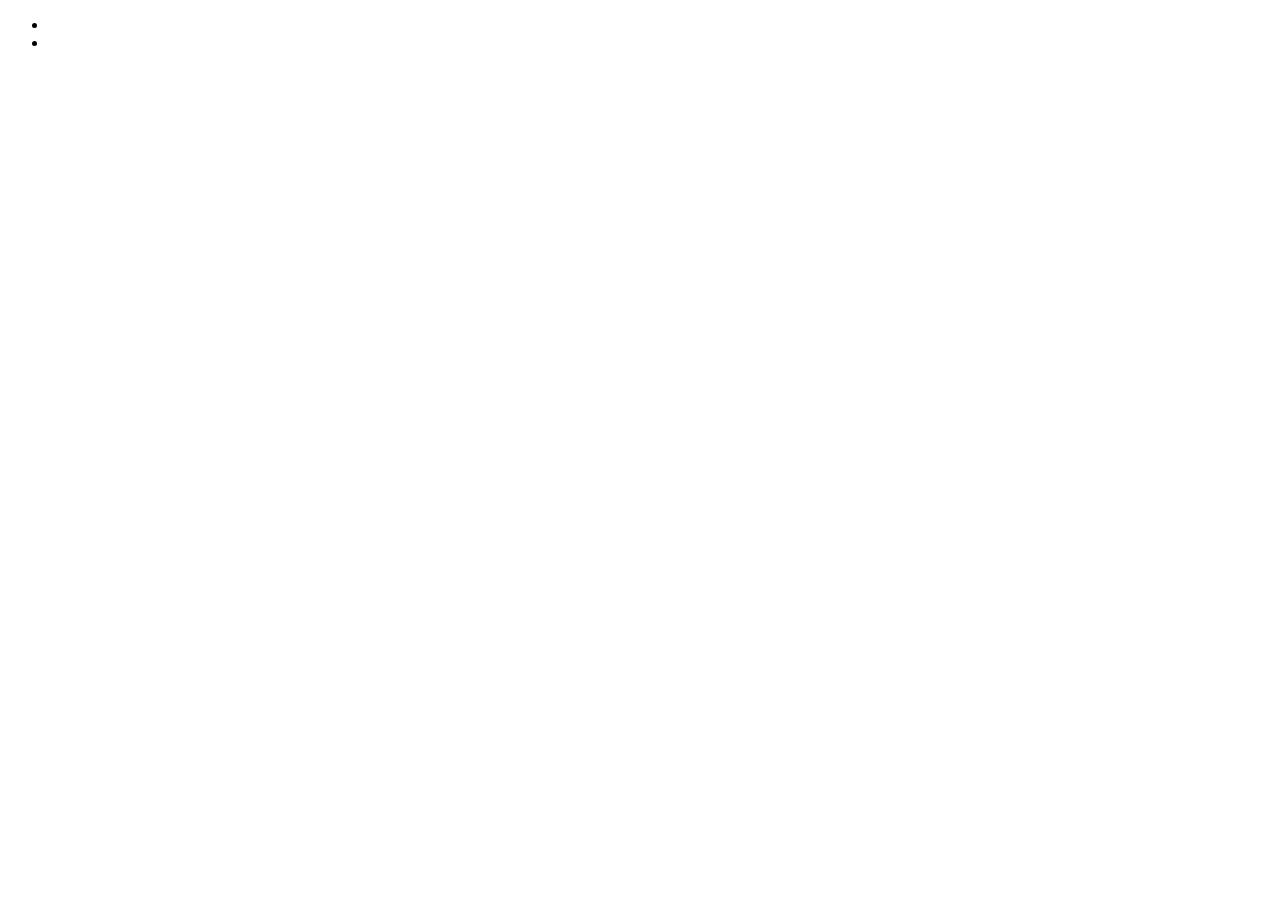
==== index.html @ 45c34cdc "index setup" ====
<!DOCTYPE html>
<html lang="en">
<head>
    <meta charset="UTF-8">
    <meta name="viewport" content="widthdevice-width, initial-scales=1.0">
    <title></title>
    <link rel="stylesheet" href="css/styles.css">
</head>
<body>
    <header>
        <nav>
            <a href="index.html"></a>
            <ul>
                <li><a href="index.html"></a></li>
                <li><a href="vector.html"></a></li>
            </ul>
        </nav>
            <div class="hero">
                <h1></h1>
                <p></p>
            </div>
    </header>

    <main>
        <section>
            <h2></h2>
        </section>

        <section>
            <h2></h2>
            <article>
                <img src="" alt="">
                <h3></h3>
                <p></p>
            </article>
        </section>
    </main>

    <footer>
        <p></p>
    </footer>
</body>
</html>
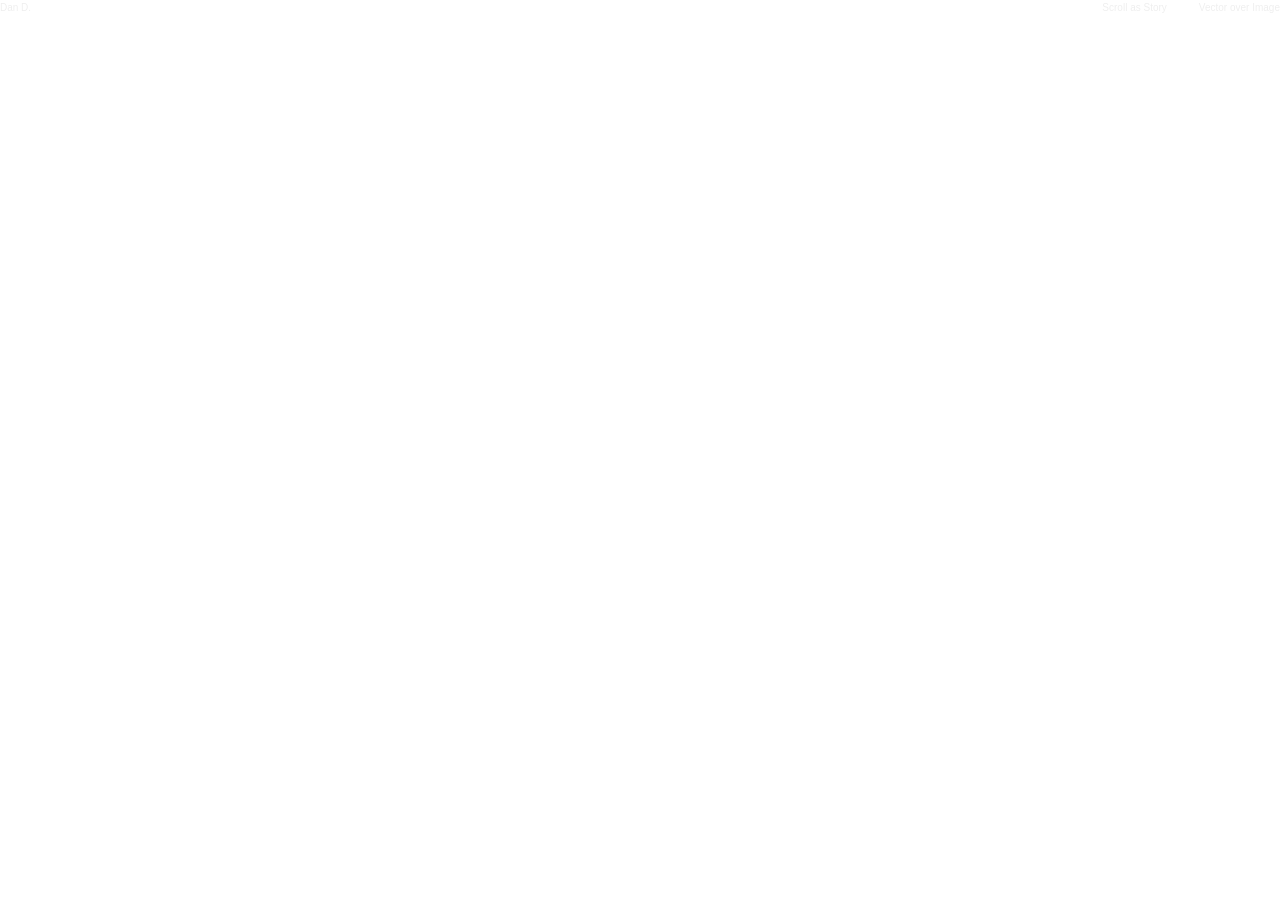
==== commit 60cb8883: "header text" ====
--- a/index.html
+++ b/index.html
@@ -3,16 +3,16 @@
 <head>
     <meta charset="UTF-8">
     <meta name="viewport" content="widthdevice-width, initial-scales=1.0">
-    <title></title>
+    <title>Project One</title>
     <link rel="stylesheet" href="css/styles.css">
 </head>
 <body>
     <header>
         <nav>
-            <a href="index.html"></a>
+            <a href="index.html">Dan D.</a>
             <ul>
-                <li><a href="index.html"></a></li>
-                <li><a href="vector.html"></a></li>
+                <li><a href="index.html"></a>Scroll as Story</li>
+                <li><a href="vector.html"></a>Vector over Image</li>
             </ul>
         </nav>
             <div class="hero">
--- a/css/styles.css
+++ b/css/styles.css
@@ -0,0 +1,94 @@
+/* Comment */
+* {
+    margin: 0;
+    padding: 0;
+    box-sizing: border-box;
+}
+
+/* Body copy */
+body {
+    max-width: 1440px;
+    margin: 0 auto;
+    display: grid;
+    grid-template-columns: 1fr 1fr 1fr 1fr 1fr 1fr 1fr 1fr 1fr 1fr 1fr 1fr;
+    grid-template-rows: auto;
+    column-gap: 24px;
+
+/* Placeholder fonts & colors */
+    font-family: Helvetica, Arial, sans-serif;
+    font-size: 10px;
+    line-height: 1.5;
+    color: #1111;
+}
+
+/* Header */
+h1, h2, h3 {
+
+}
+
+/* Links*/
+a {
+    color: inherit;
+    text-decoration: none;
+}
+
+/* Text copy*/
+p {
+
+}
+
+/* Images */
+img {
+    width: 100%;
+    height: auto;
+    display: block;
+}
+
+/* Nav */
+nav {
+    display: flex;
+    align-items: center;
+}
+
+nav ul {
+    display: flex;
+    gap: 32px;
+    list-style: none;
+    margin-left: auto;
+}
+
+/* Header */
+header {
+    grid-column: 1/13;
+}
+
+.hero p {
+    width: 50%;   
+}
+
+/* Main */
+main {
+    grid-column: 1/13;
+    display: grid;
+    grid-template-columns: subgrid;
+}
+
+section {
+    grid-column: 1/13;
+    display: grid;
+    grid-template-columns: subgrid;
+}
+
+section h2 {
+    grid-column: 1/13;
+}
+
+article {
+    grid-column: span 4;
+}
+
+/* Footer */
+footer {
+    grid-column: 1/13;
+    text-align: center;
+}
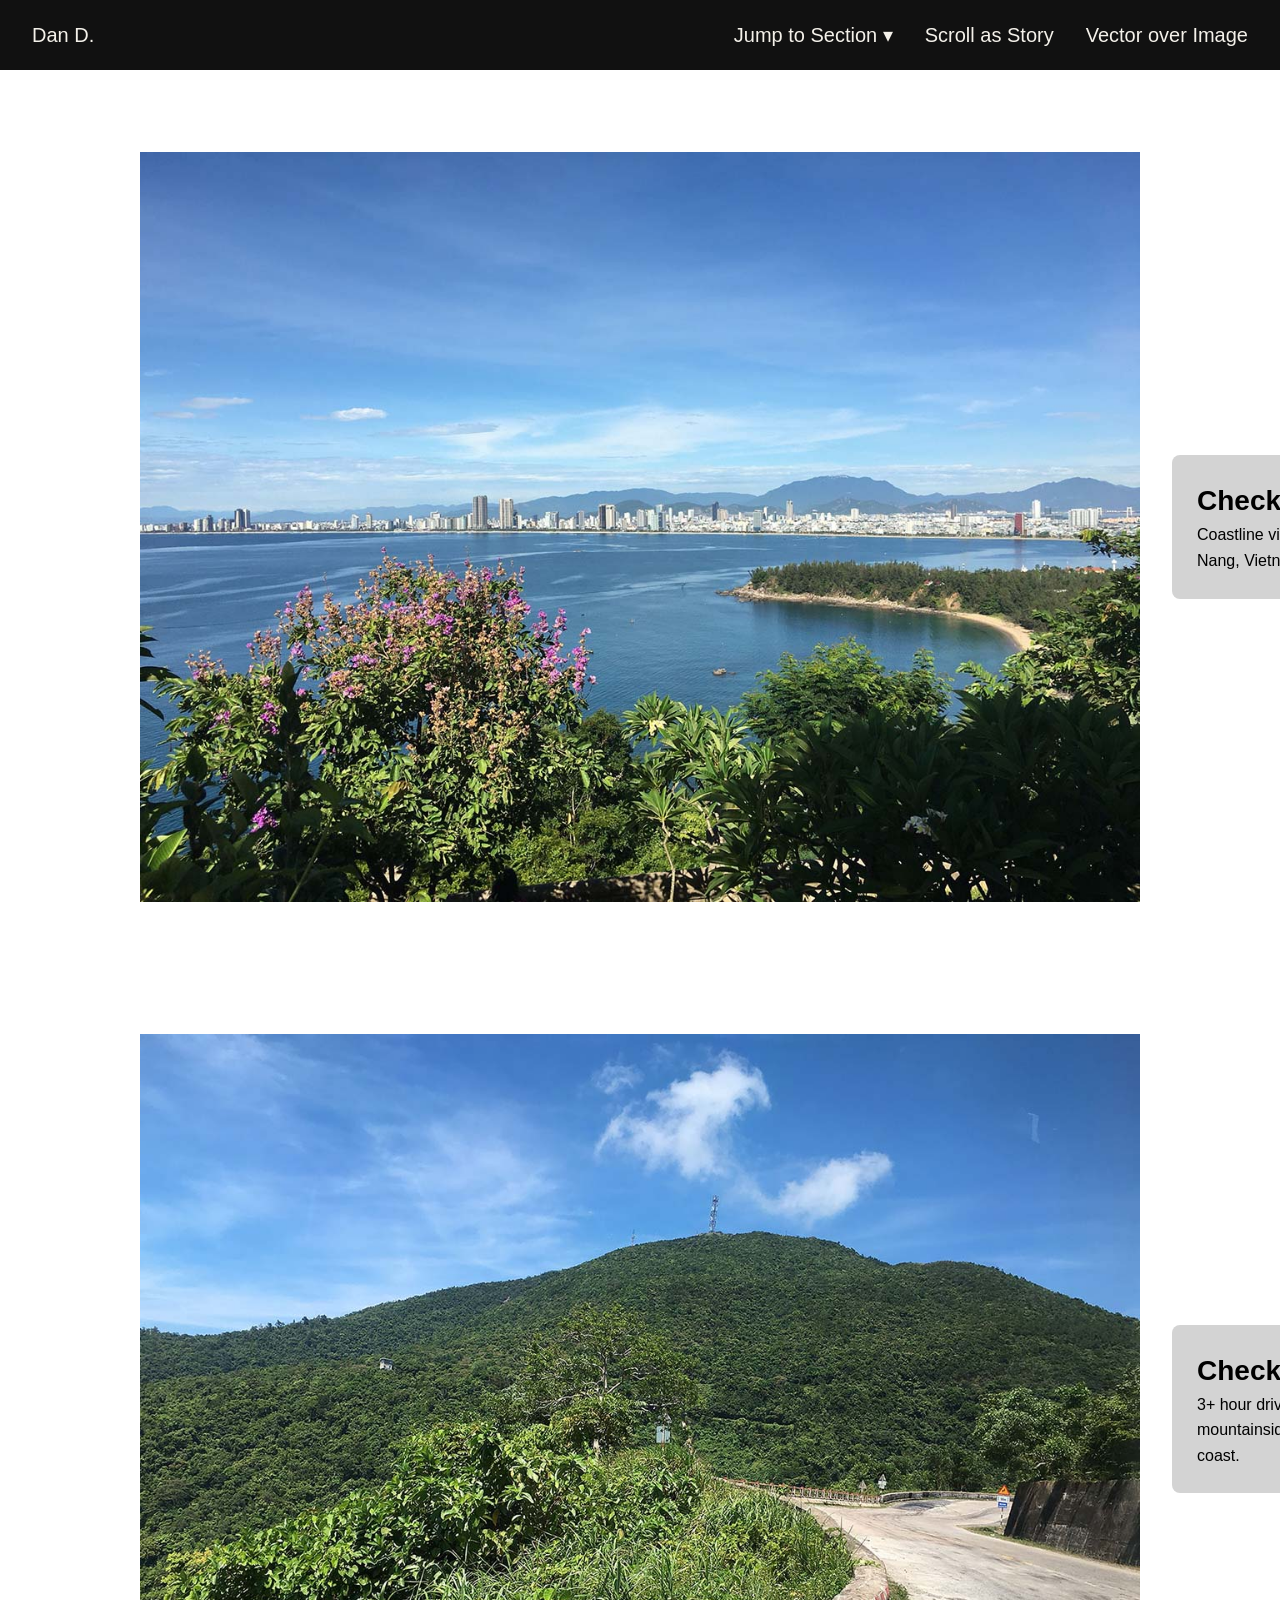
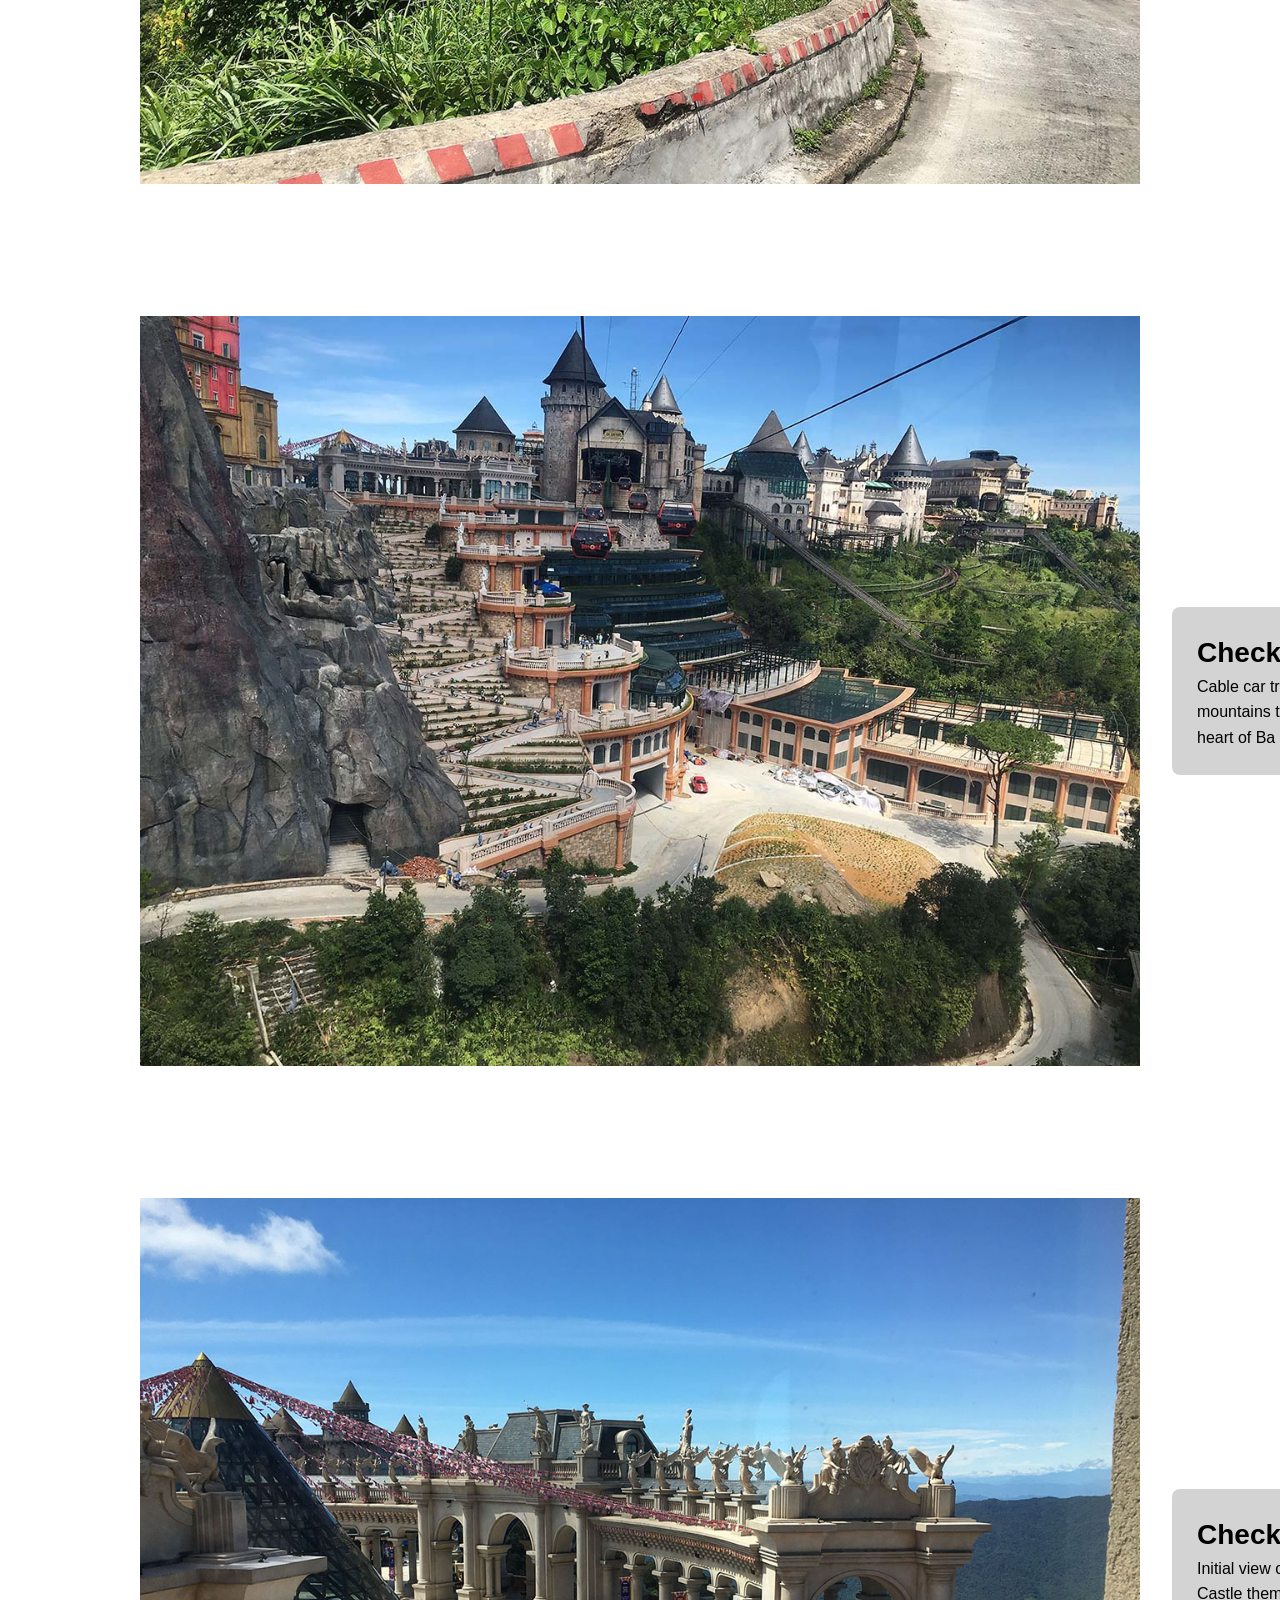
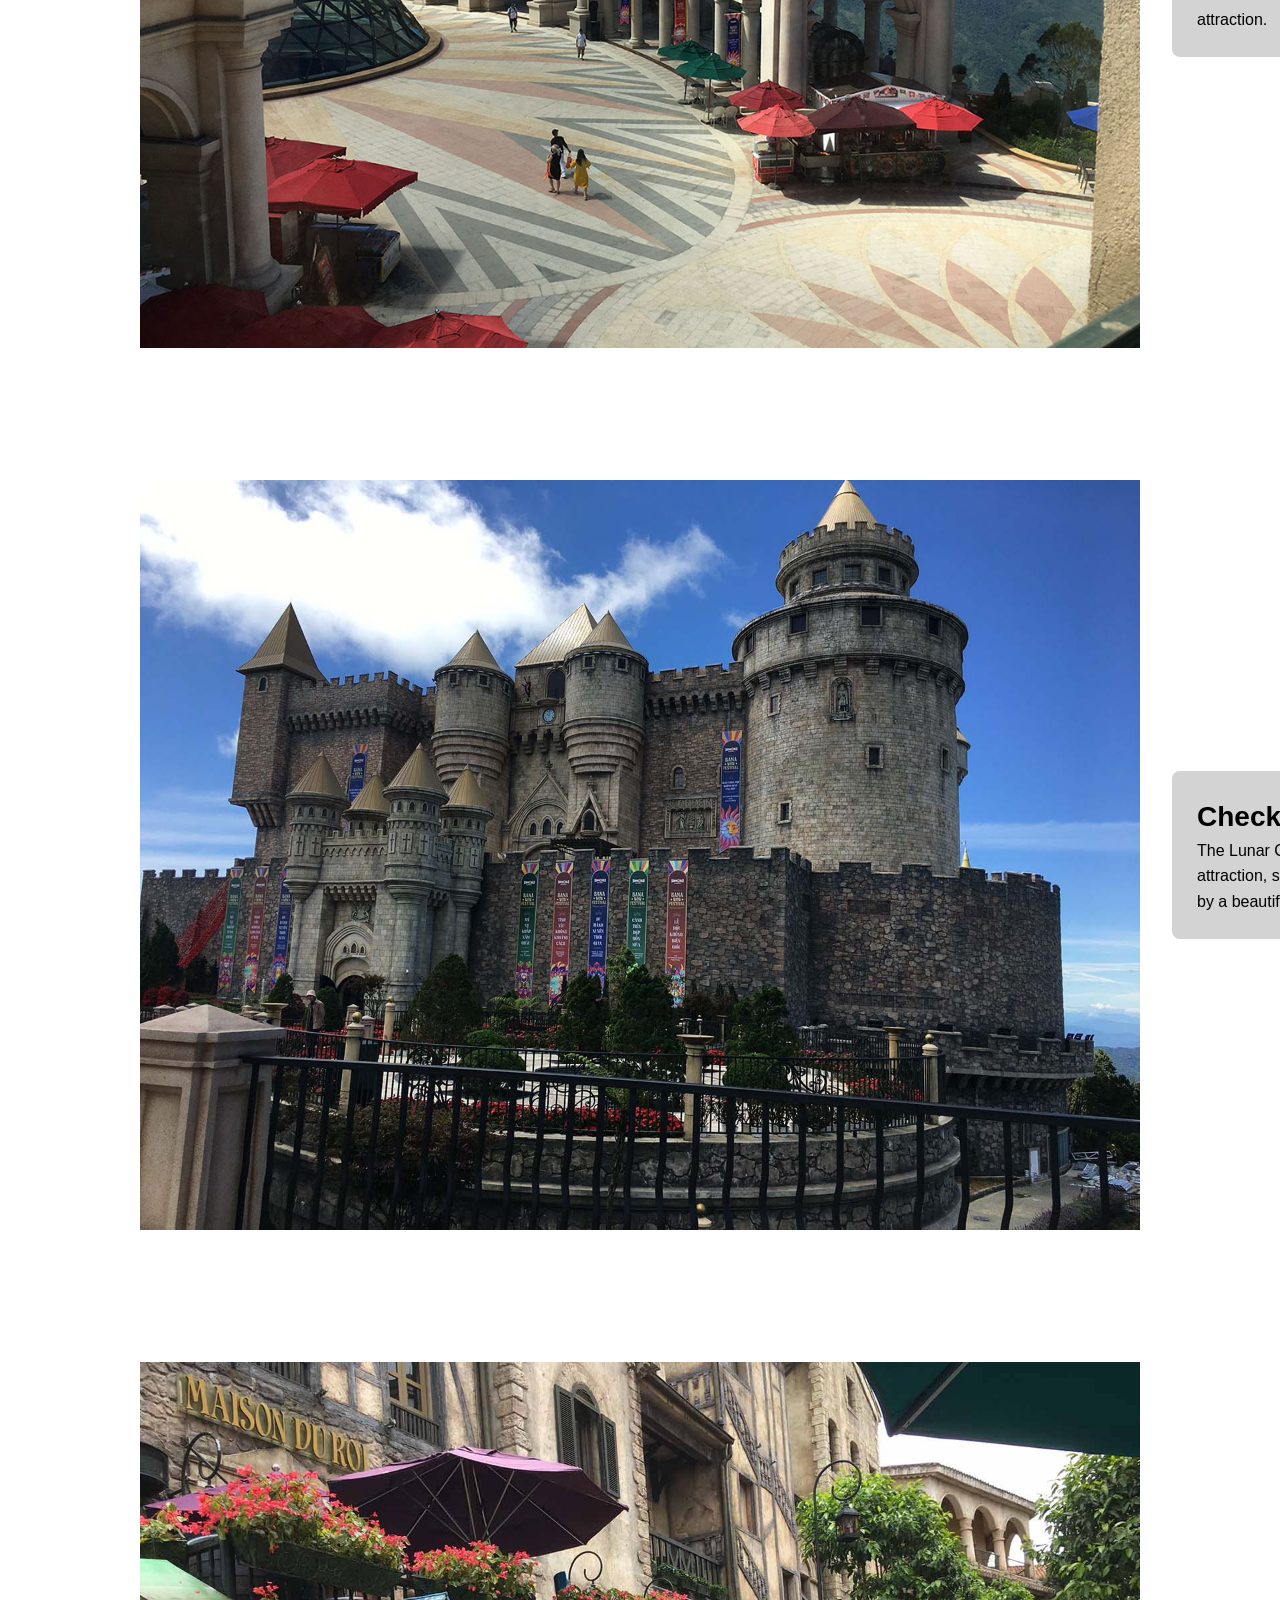
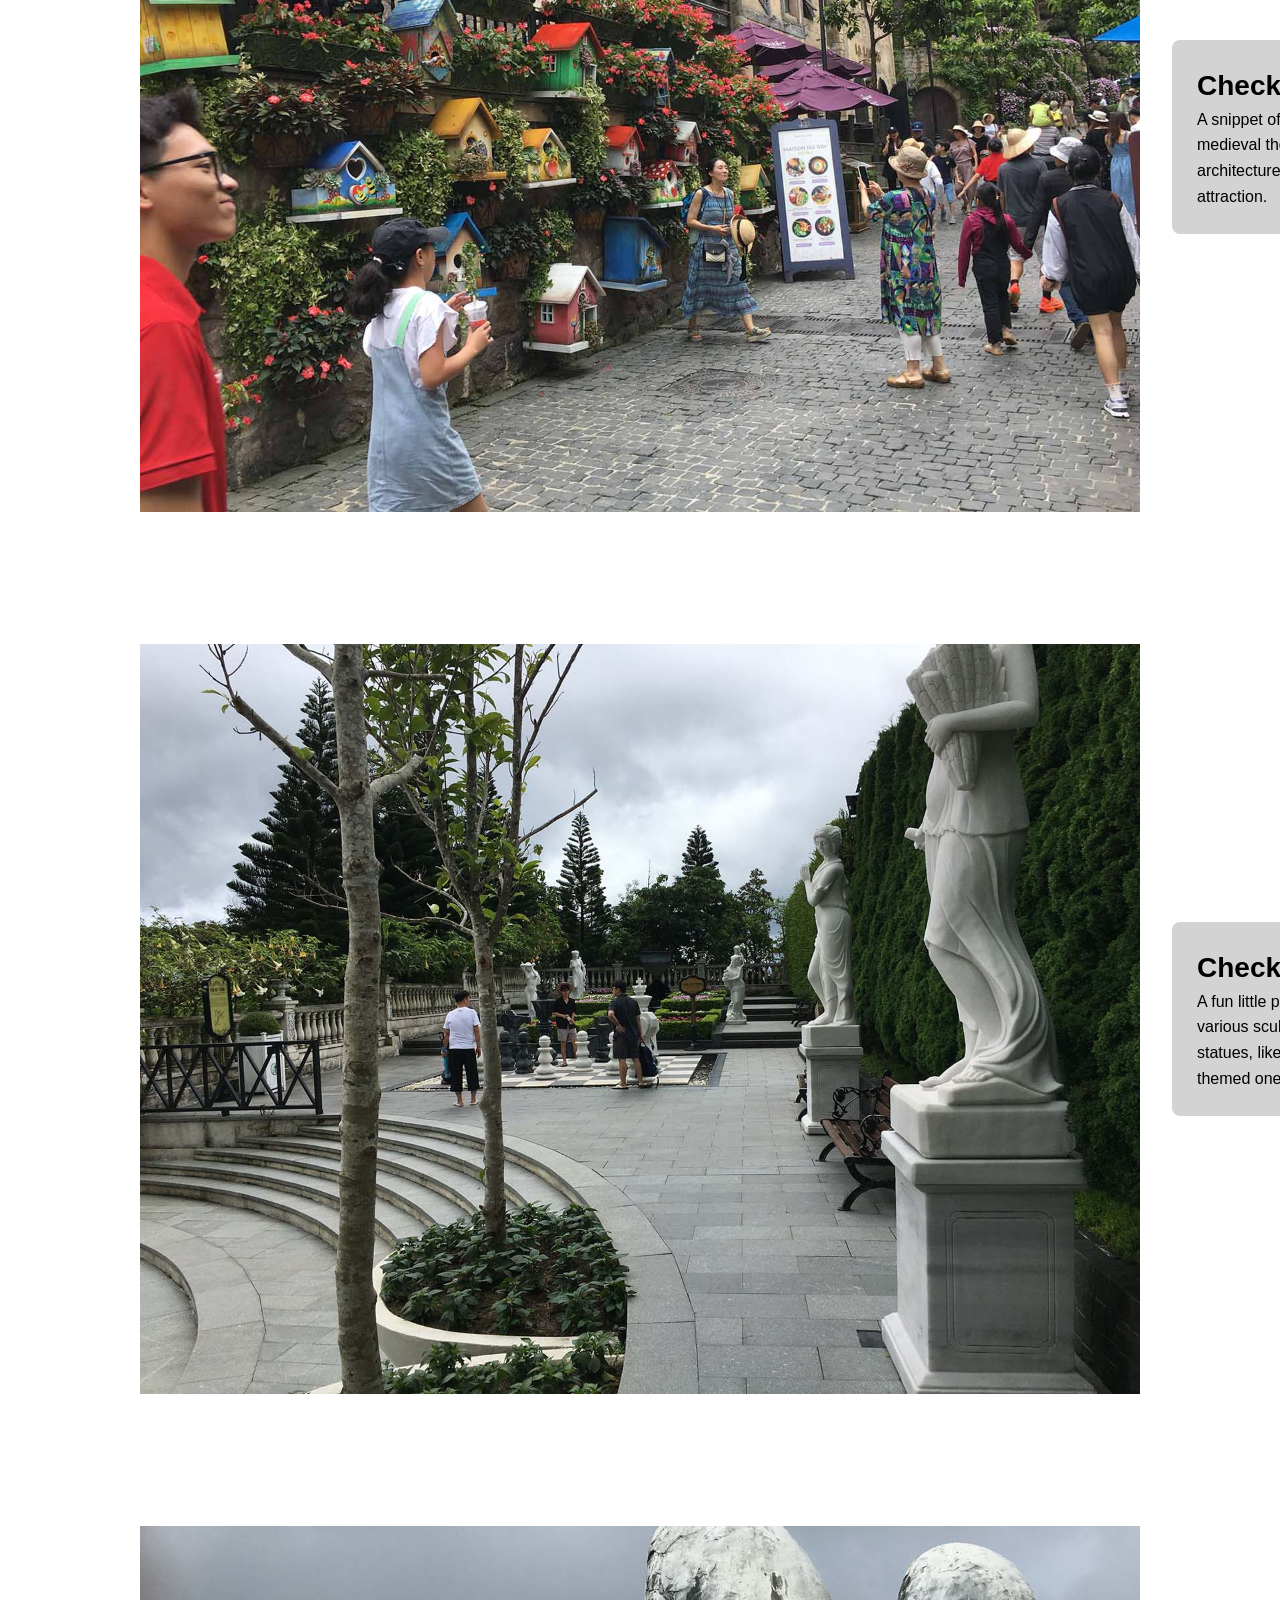
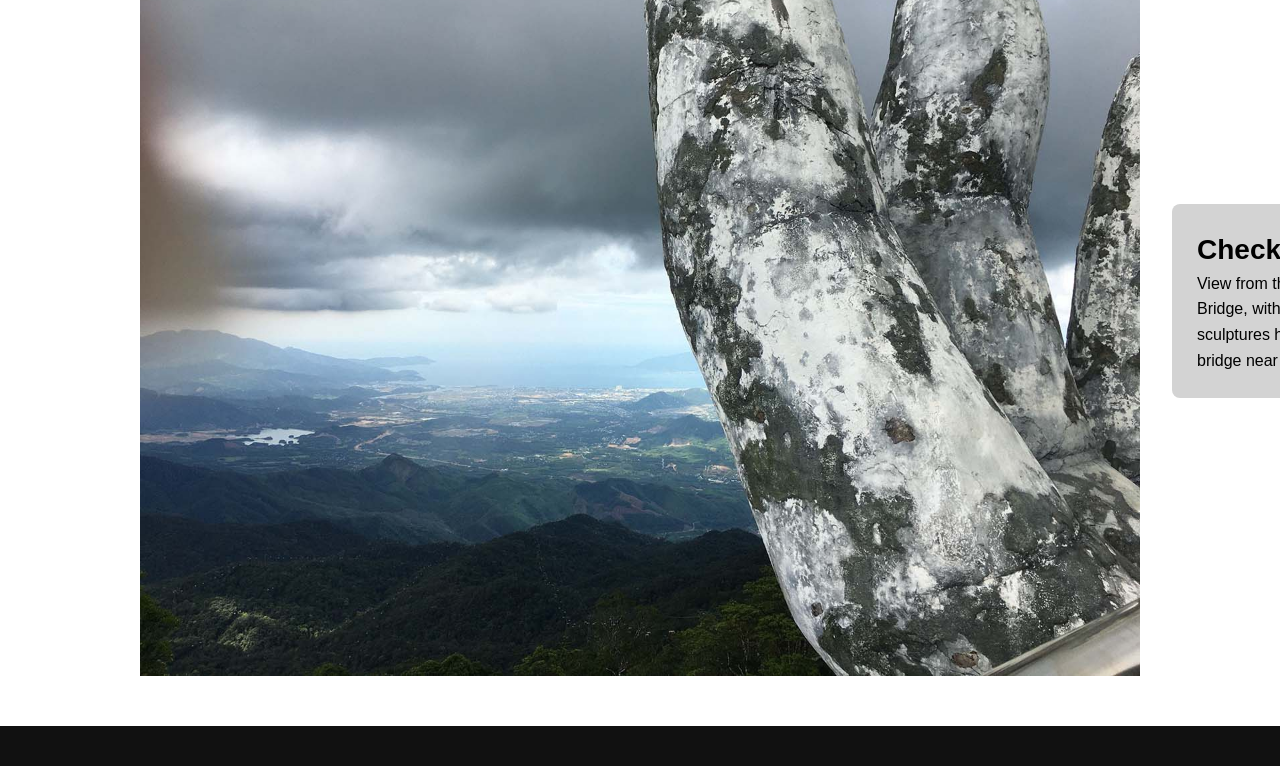
==== commit 13006f47: "latest version" ====
--- a/index.html
+++ b/index.html
@@ -2,38 +2,111 @@
 <html lang="en">
 <head>
     <meta charset="UTF-8">
-    <meta name="viewport" content="widthdevice-width, initial-scales=1.0">
+    <meta name="viewport" content="width=device-width, initial-scale=1.0">
     <title>Project One</title>
     <link rel="stylesheet" href="css/styles.css">
 </head>
 <body>
     <header>
-        <nav>
-            <a href="index.html">Dan D.</a>
-            <ul>
-                <li><a href="index.html"></a>Scroll as Story</li>
-                <li><a href="vector.html"></a>Vector over Image</li>
-            </ul>
-        </nav>
-            <div class="hero">
-                <h1></h1>
-                <p></p>
-            </div>
+        <a href="index.html">Dan D.</a>
+            <nav>
+                <ul>
+                    
+                    <li class="dropdown">
+                        <a href="#">Jump to Section ▾</a>
+
+                        <ul class="dropdown-menu">
+                            <li><a href="#checkpoint1">Checkpoint 1</a></li>
+                            <li><a href="#checkpoint2">Checkpoint 2</a></li>
+                            <li><a href="#checkpoint3">Checkpoint 3</a></li>
+                            <li><a href="#checkpoint4">Checkpoint 4</a></li>
+                            <li><a href="#checkpoint5">Checkpoint 5</a></li>
+                        </ul>
+                    </li>
+
+                    <li><a href="index.html">Scroll as Story</a></li>
+                    <li><a href="pages/vector.html">Vector over Image</a></li>
+                
+                </ul>
+            </nav>
     </header>
 
-    <main>
+    <main >
         <section>
             <h2></h2>
         </section>
 
-        <section>
+        <section class="scrolly">
             <h2></h2>
-            <article>
-                <img src="" alt="">
-                <h3></h3>
-                <p></p>
+            <article id="checkpoint1">
+                <img class="image"
+                src="images/image1.jpg"
+                alt="">
+                <div class="textbox">
+                    <h3>Checkpoint 1</h3>
+                    <p>Coastline view of Da Nang, Vietnam.</p>
+                </div>
+            </article>
+            <article id="checkpoint2">
+                <img class="image"
+                src="images/image2.jpg" 
+                alt="">
+                <div class="textbox">
+                    <h3>Checkpoint 2</h3>
+                    <p>3+ hour drive on the mountainside past the coast.</p>
+                </div>
+            </article>
+            <article id="checkpoint3">
+                <img class="image"
+                src="images/image3.jpg"
+                alt="">
+                <div class="textbox">
+                    <h3>Checkpoint 3</h3>
+                    <p>Cable car trip from the mountains towards the heart of Ba Na Hills.</p>
+                </div>
+            </article>
+            <article id="checkpoint4">
+                <img class="image"
+                src="images/image4.jpg" alt="">
+                <div class="textbox">
+                    <h3>Checkpoint 4</h3>
+                    <p>Initial view of the Lunar Castle theme park attraction.</p>
+                </div>
+            </article>
+            <article id="checkpoint5">
+                <img class="image"
+                src="images/image5.jpg" alt="">
+                <div class="textbox">
+                    <h3>Checkpoint 5</h3>
+                    <p>The Lunar Castle main attraction, surrounded by a beautiful garden.</p>
+                </div>
+            </article>
+            <article id="checkpoint6">
+                <img class="image"
+                src="images/image6.jpg" alt="">
+                <div class="textbox">
+                    <h3>Checkpoint 6</h3>
+                    <p>A snippet of the french medieval themed architecture of the attraction.</p>
+                </div>
+            </article>
+            <article id="checkpoint7">
+                <img class="image"
+                src="images/image7.jpg" alt="">
+                <div class="textbox">
+                    <h3>Checkpoint 7</h3>
+                    <p>A fun little park area with various sculptures and statues, like the chess themed ones right there.</p>
+                </div>
+            </article>
+            <article id="checkpoint8">
+                <img class="image"
+                src="images/image8.jpg" alt="">
+                <div class="textbox">
+                    <h3>Checkpoint 8</h3>
+                    <p>View from the Golden Bridge, with giant hand sculptures holding the bridge near the sky limit.</p>
+                </div>
             </article>
         </section>
+
     </main>
 
     <footer>
--- a/css/styles.css
+++ b/css/styles.css
@@ -7,7 +7,8 @@
 
 /* Body copy */
 body {
-    max-width: 1440px;
+    /*max-width: 1440px;*/
+    width: 100%;
     margin: 0 auto;
     display: grid;
     grid-template-columns: 1fr 1fr 1fr 1fr 1fr 1fr 1fr 1fr 1fr 1fr 1fr 1fr;
@@ -42,6 +43,7 @@
     width: 100%;
     height: auto;
     display: block;
+    top: 0;
 }
 
 /* Nav */
@@ -60,10 +62,21 @@
 /* Header */
 header {
     grid-column: 1/13;
-}
+    display: flex;
+    justify-content: space-between;
+    align-items: center;
+    padding: 20px 32px;
+    background: #111111;
+    color:#F4F1EA;
+    font-size: 20px;
+    position: sticky;
+    top: 0;
+    z-index: 1000;
+}
+
 
 .hero p {
-    width: 50%;   
+    width: 50%;
 }
 
 /* Main */
@@ -74,7 +87,7 @@
 }
 
 section {
-    grid-column: 1/13;
+    grid-column: span 12;
     display: grid;
     grid-template-columns: subgrid;
 }
@@ -84,11 +97,169 @@
 }
 
 article {
-    grid-column: span 4;
+    grid-column: span 12;
+    display: flex;
+    align-items: center;
+    gap: 32px;
+    margin: 50px auto;
+    max-width: 1000px;
+    animation: fade linear both;
+    animation-timeline: view();
+}
+
+@keyframes fade {
+    0% {
+        opacity: 0;
+    }
+    50% {
+        opacity: 1;
+    }
+    100% {
+        opacity: 0;
+    }
+}
+
+.scrolly {
+    display: grid;
+    grid-template-columns: 1fr 1fr;
+    gap: 32px;
+}
+
+.textbox {
+    flex: 1;
+    padding: 25px;
+    border-radius: 8px;
+    background: lightgray;
+    width: max-content;
+    overflow: visible;
+}
+
+.textbox h3 {
+    font-size: 28px;
+    color: black;
+    white-space: nowrap;
+}
+
+.textbox p {
+    font-size: 16px;
+    line-height: 1.6;
+    color: black;
+    white-space: normal;
+    overflow-wrap: break-word;
+}
+
+/* Dropdown menu */
+.dropdown {
+    position: relative;
+    text-align: center;
+}
+
+.dropdown-menu {
+    display: none;
+    position: absolute;
+    top: 100%;
+    right: 0;
+
+    background: #111;
+    min-width: 180px;
+    padding: 12px;
+
+    list-style: none;
+}
+
+.dropdown:hover .dropdown-menu {
+    display: block;
+}
+
+.dropdown-menu li {
+    padding: 8px;
+    text-align: center;
+}
+
+.dropdown-menu a:hover {
+    color: lightgray;
+}
+
+/*CSS essentials for vector page*/
+.sceneScroll {
+    grid-column: 1 / 13;
+    position: relative;
+    height: 400vh;
+    display: block;
+
+    view-timeline-name: --scene;
+    view-timeline-axis: block;
+}
+
+.photoFrame {
+    position: sticky;
+    top: 70px;
+    width: 100%;
+    height: 85vh;
+    overflow: hidden;
+    background: white;
+}
+
+.photoFrame img {
+    width: 100%;
+    height: 100%;
+    display: block;
+    position: absolute;
+    inset: 0;
+    object-fit: contain;
+}
+
+.backImage {
+    z-index: 1;
+    animation: photoFade linear both;
+    animation-timeline: --scene;
+    animation-range: entry 0% exit 100%;
+}
+
+.vectorOverlay {
+    z-index: 2;
+    animation: vectorFade linear both;
+    animation-timeline: --scene;
+    animation-range: entry 0% exit 100%;
+}
+
+@keyframes photoFade {
+    0% {
+        opacity: 1;
+    }
+
+    30% {
+        opacity: 1;
+    }
+
+    100% {
+        opacity: 0;
+    }
+}
+
+@keyframes vectorFade {
+    0% {
+        opacity: 0;
+    }
+
+    30% {
+        opacity: 0;
+    }
+
+    100% {
+        opacity: 1;
+    }
 }
 
 /* Footer */
 footer {
     grid-column: 1/13;
     text-align: center;
+    display: flex;
+    justify-content: space-between;
+    align-items: center;
+    padding: 20px 32px;
+    background: #111111;
+    color:#F4F1EA;
+    font-size: 20px;
 }
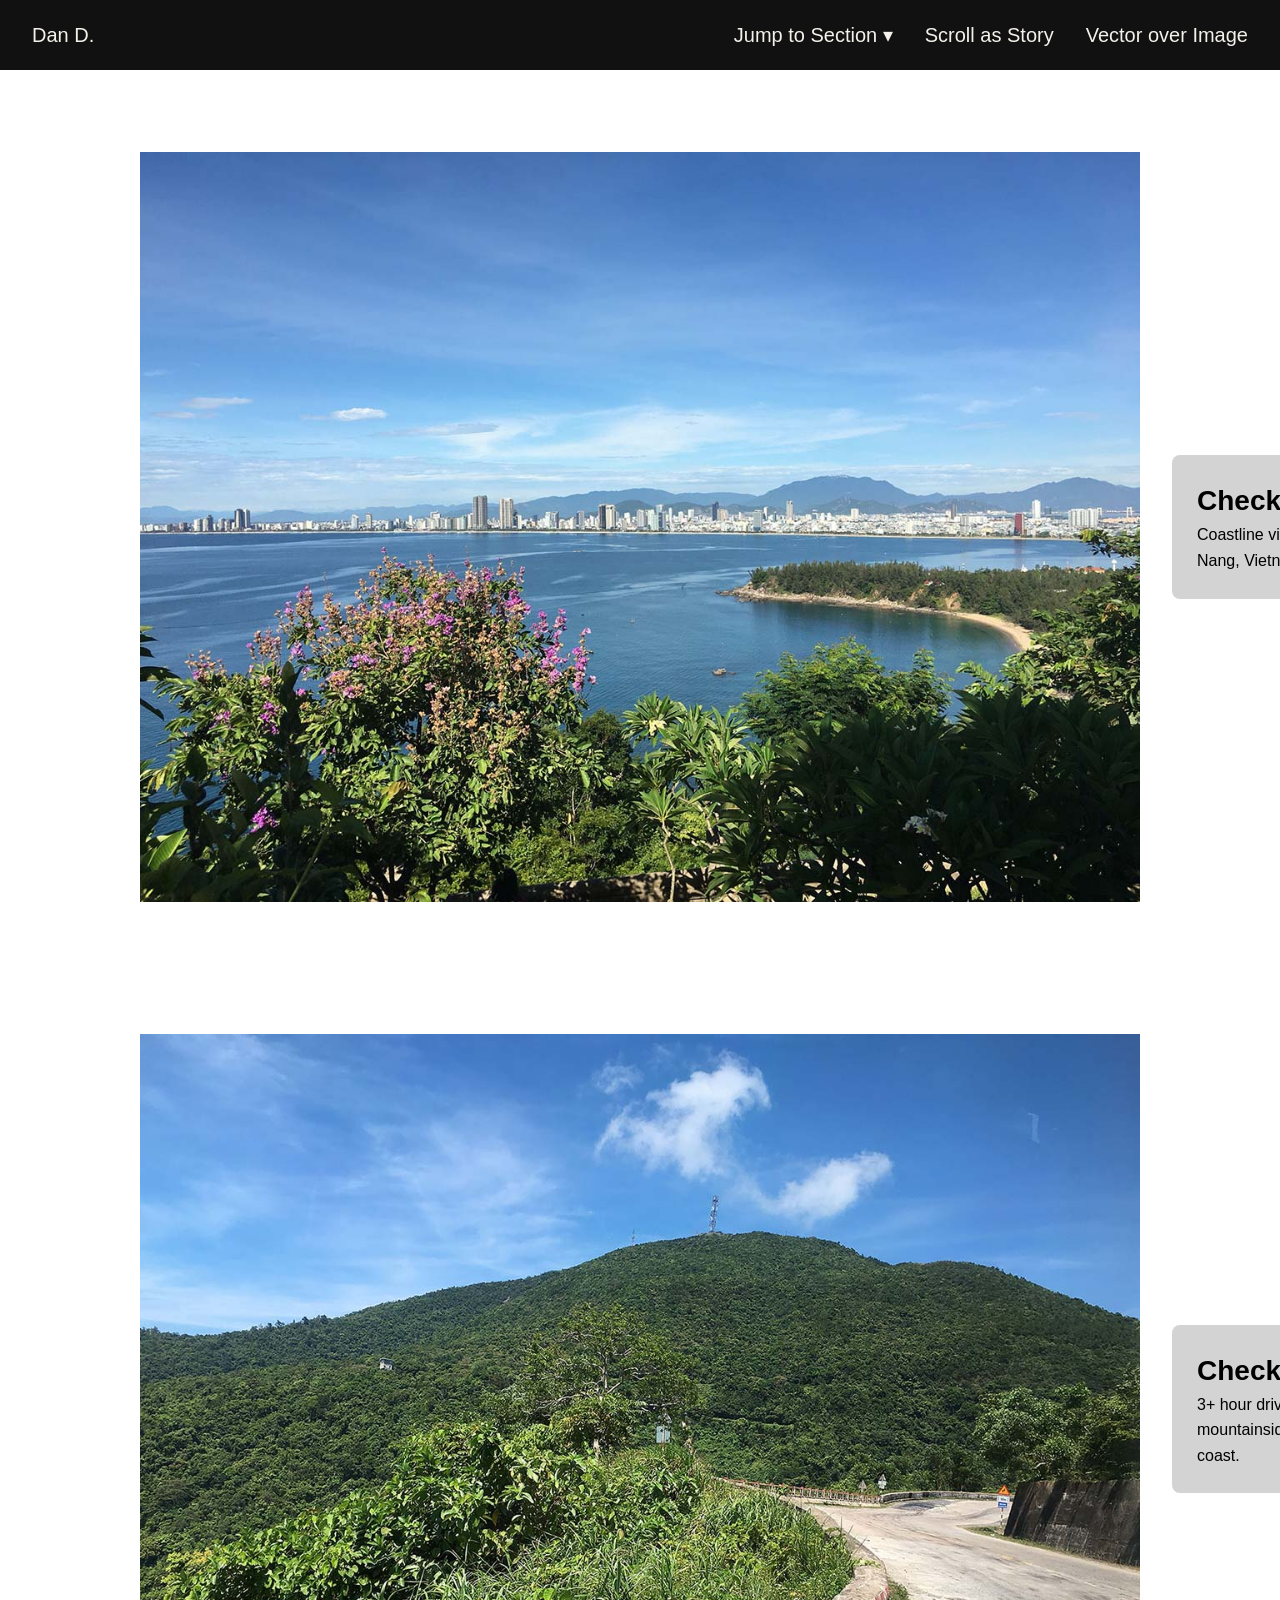
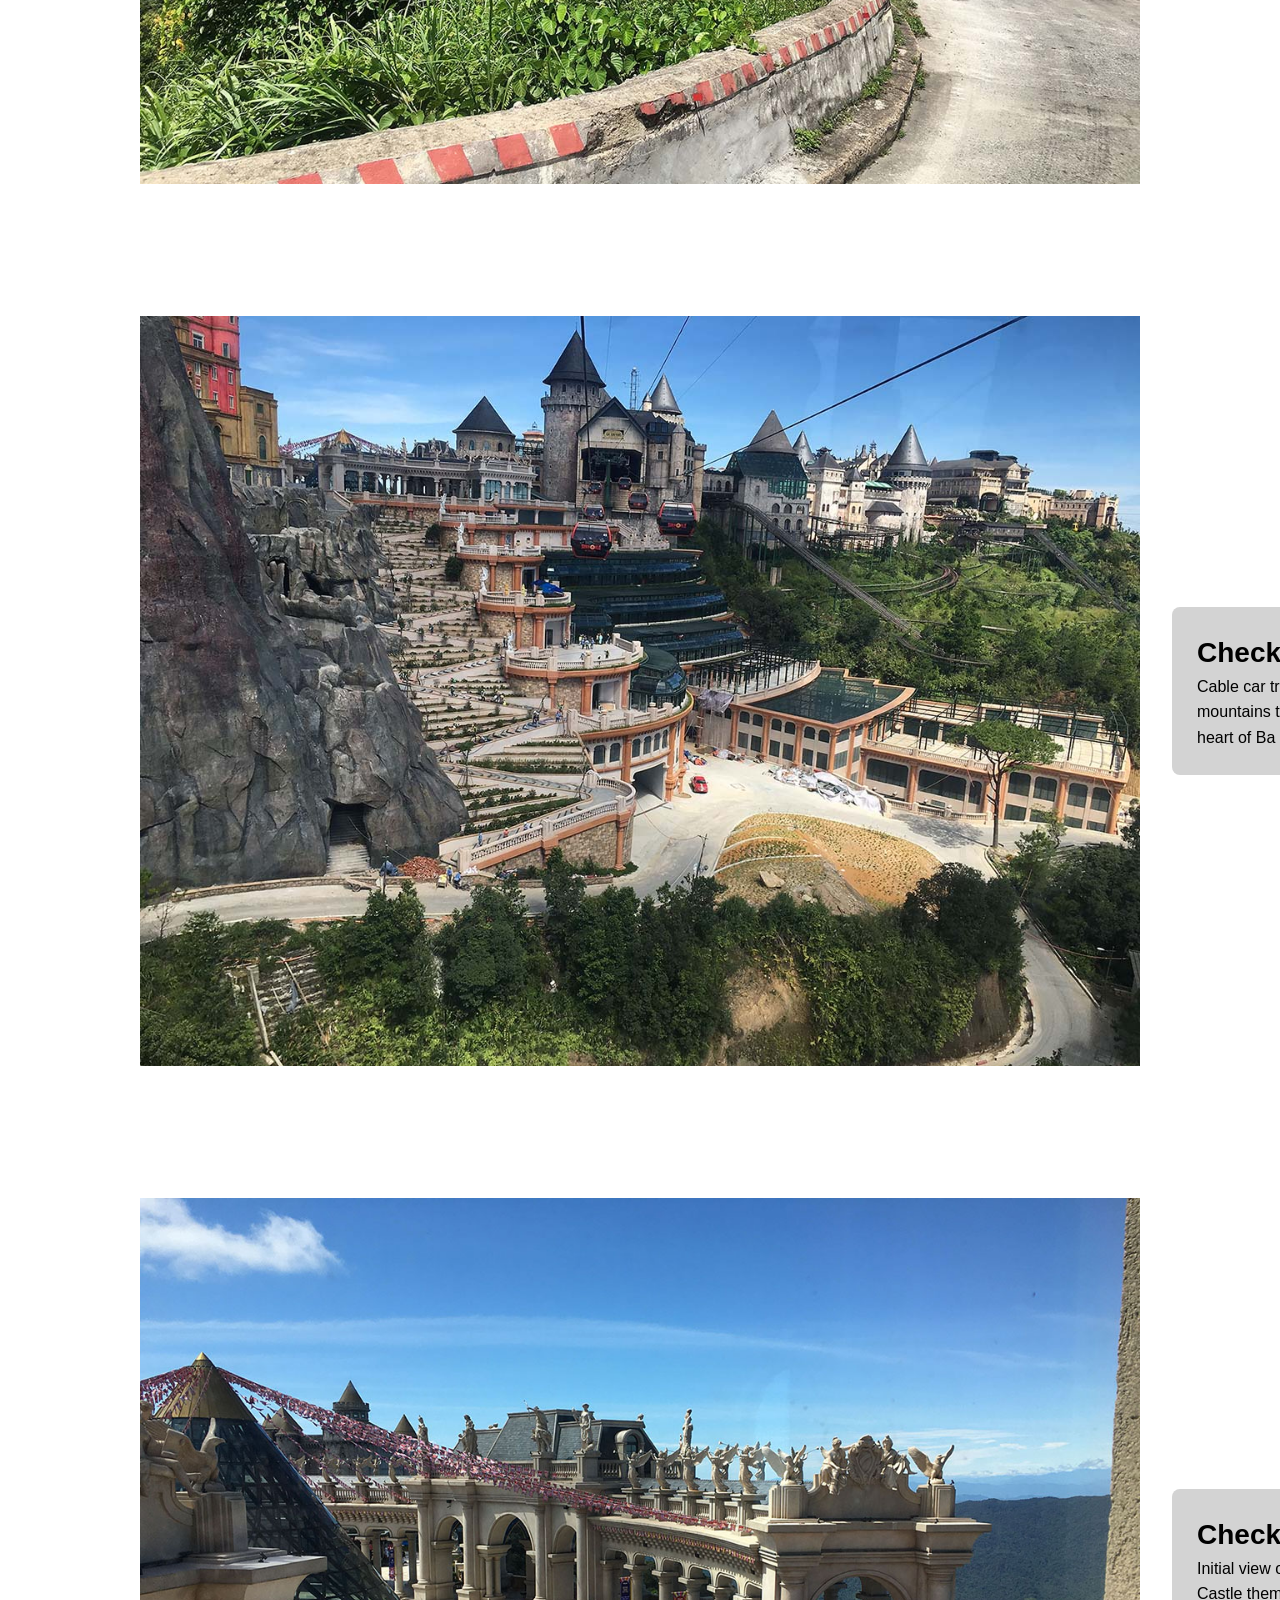
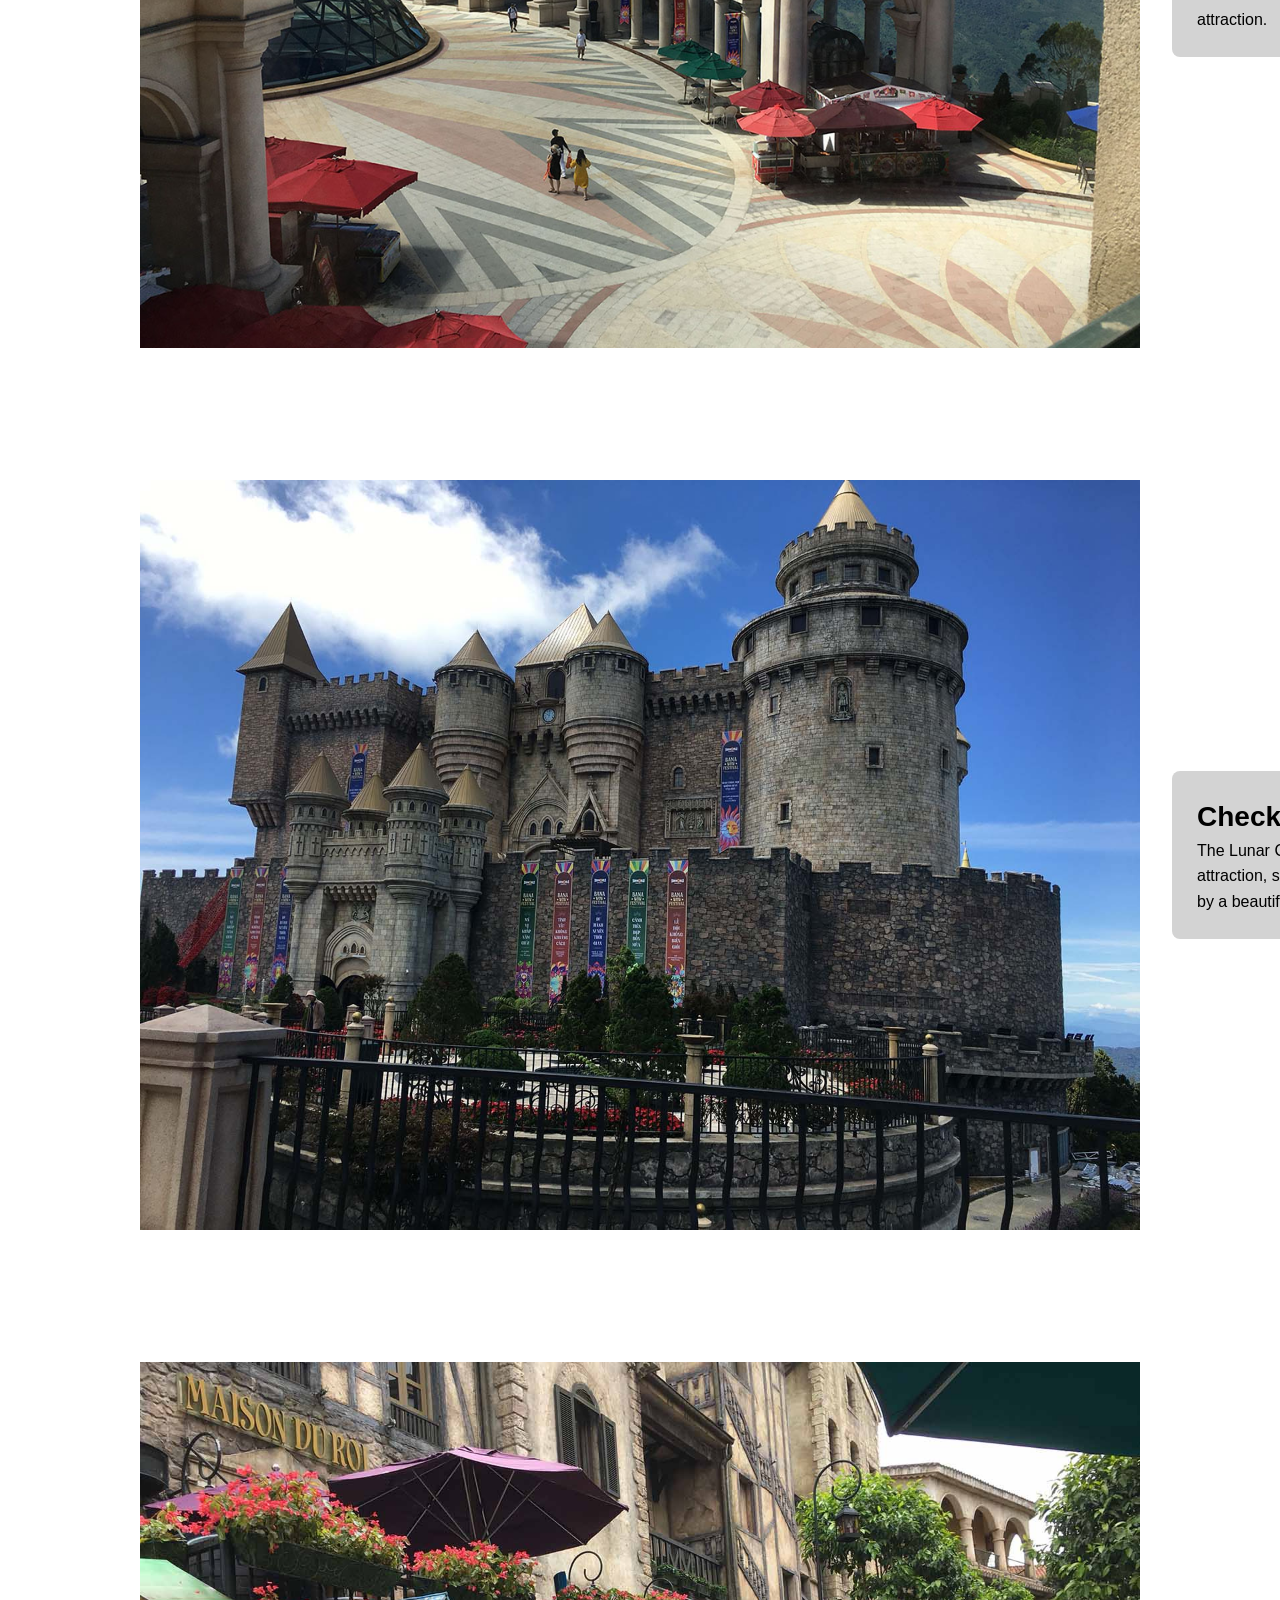
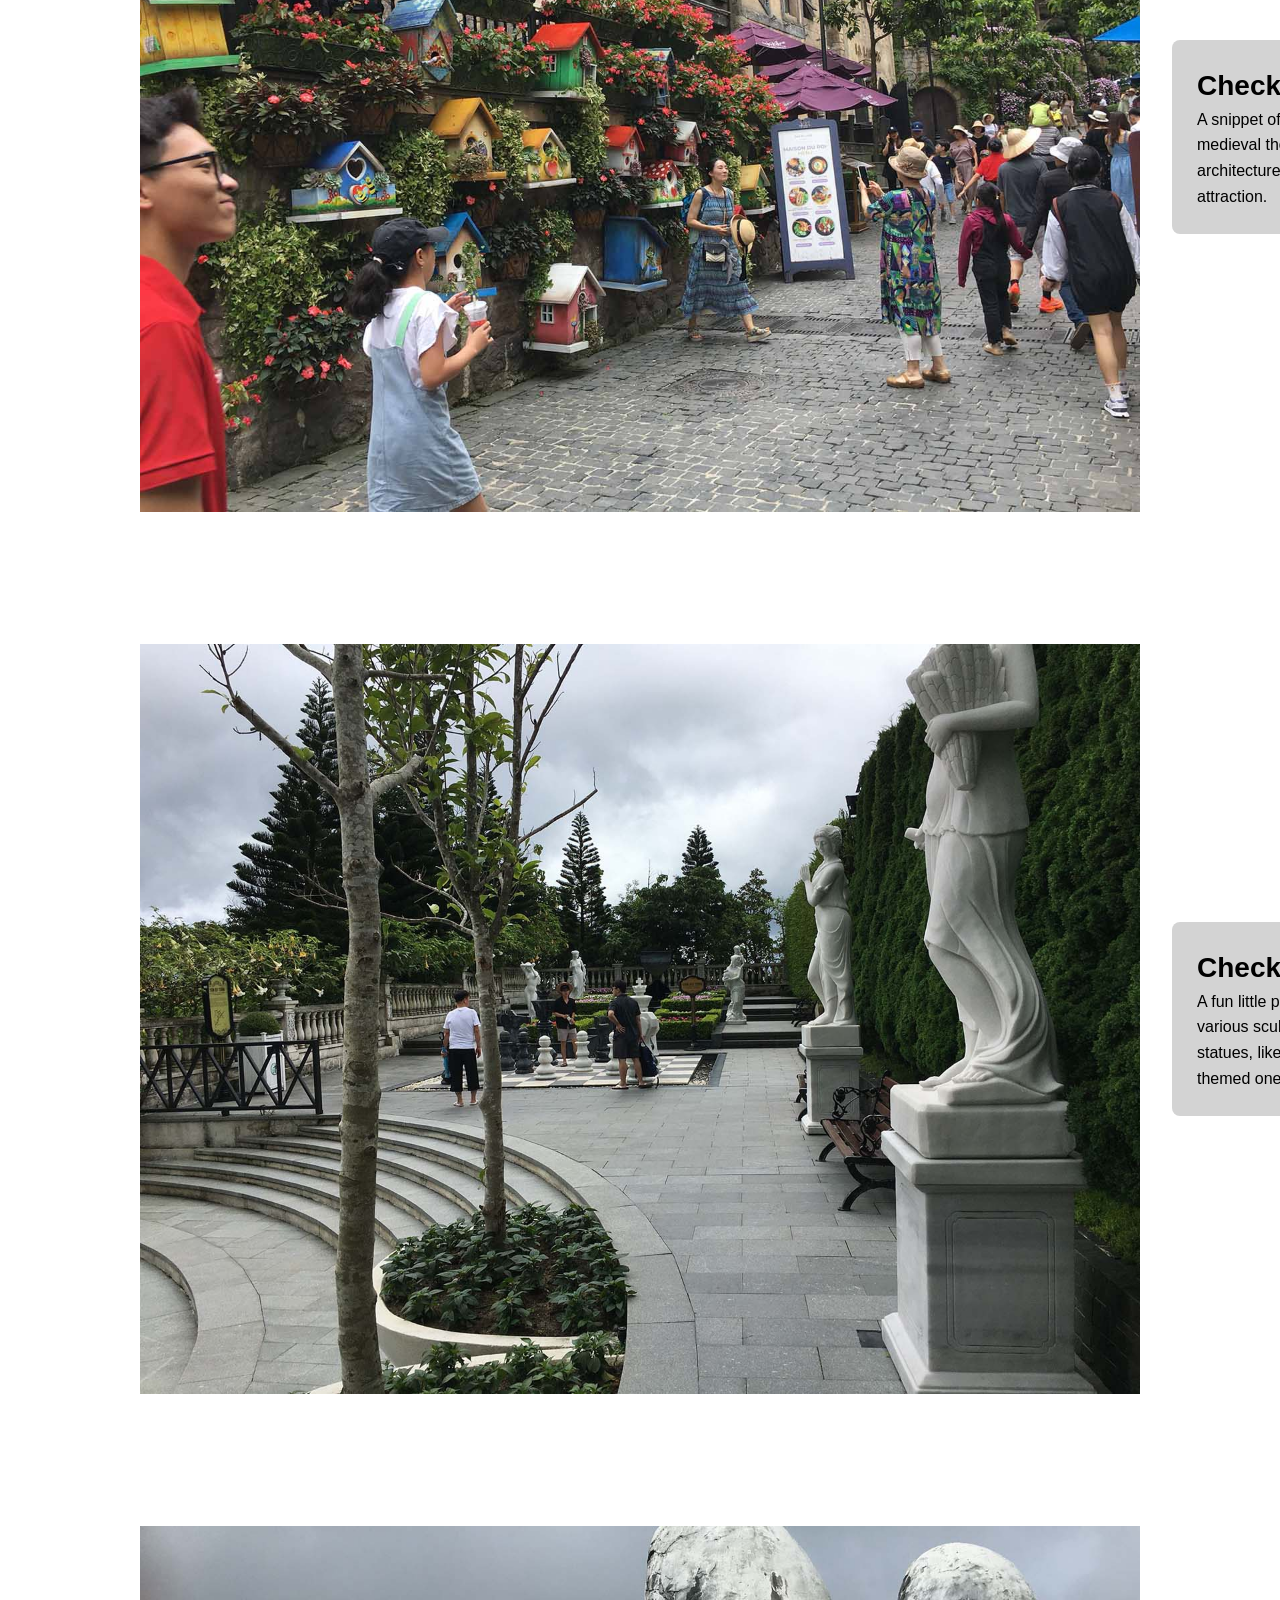
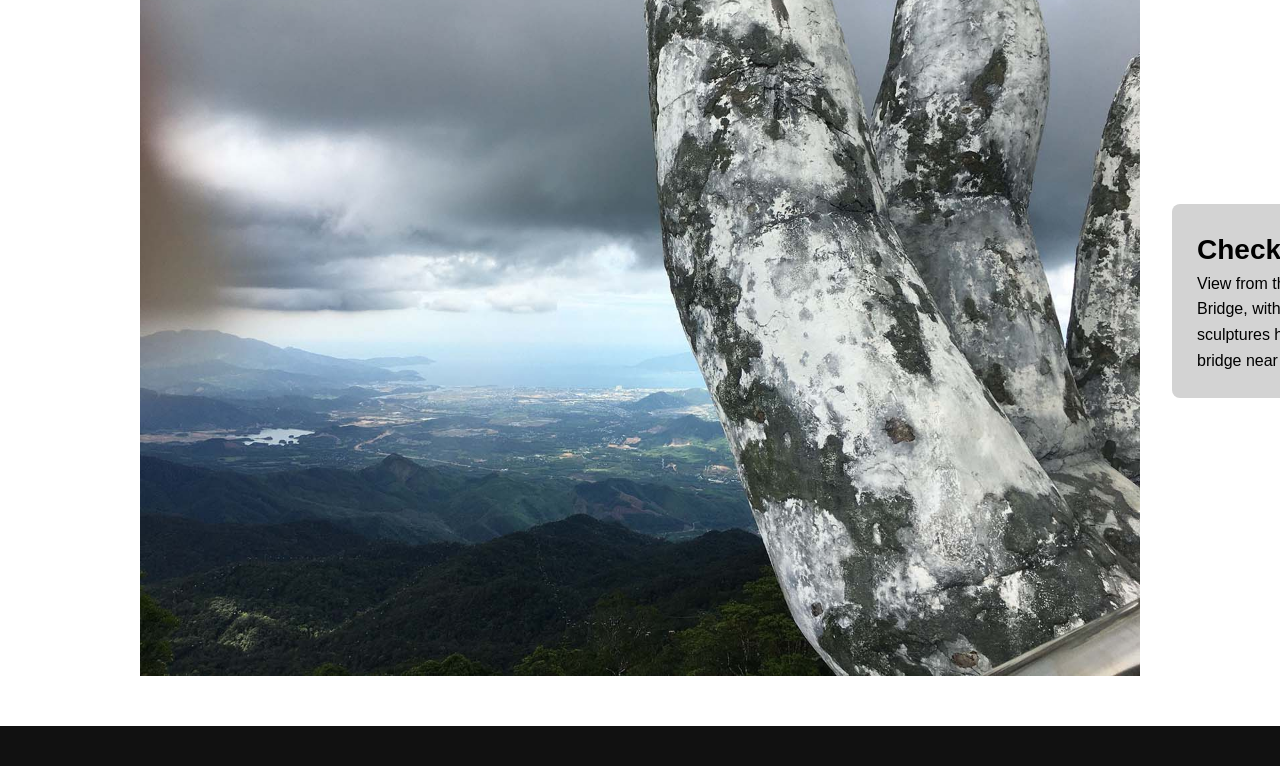
==== commit ceaa6e5f: "dropdown addon" ====
--- a/index.html
+++ b/index.html
@@ -21,6 +21,9 @@
                             <li><a href="#checkpoint3">Checkpoint 3</a></li>
                             <li><a href="#checkpoint4">Checkpoint 4</a></li>
                             <li><a href="#checkpoint5">Checkpoint 5</a></li>
+                            <li><a href="#checkpoint3">Checkpoint 6</a></li>
+                            <li><a href="#checkpoint4">Checkpoint 7</a></li>
+                            <li><a href="#checkpoint5">Checkpoint 8</a></li>
                         </ul>
                     </li>
 
@@ -39,7 +42,7 @@
         <section class="scrolly">
             <h2></h2>
             <article id="checkpoint1">
-                <img class="image"
+                <img
                 src="images/image1.jpg"
                 alt="">
                 <div class="textbox">
@@ -48,7 +51,7 @@
                 </div>
             </article>
             <article id="checkpoint2">
-                <img class="image"
+                <img
                 src="images/image2.jpg" 
                 alt="">
                 <div class="textbox">
@@ -57,7 +60,7 @@
                 </div>
             </article>
             <article id="checkpoint3">
-                <img class="image"
+                <img
                 src="images/image3.jpg"
                 alt="">
                 <div class="textbox">
@@ -66,7 +69,7 @@
                 </div>
             </article>
             <article id="checkpoint4">
-                <img class="image"
+                <img
                 src="images/image4.jpg" alt="">
                 <div class="textbox">
                     <h3>Checkpoint 4</h3>
@@ -74,7 +77,7 @@
                 </div>
             </article>
             <article id="checkpoint5">
-                <img class="image"
+                <img
                 src="images/image5.jpg" alt="">
                 <div class="textbox">
                     <h3>Checkpoint 5</h3>
@@ -82,7 +85,7 @@
                 </div>
             </article>
             <article id="checkpoint6">
-                <img class="image"
+                <img
                 src="images/image6.jpg" alt="">
                 <div class="textbox">
                     <h3>Checkpoint 6</h3>
@@ -90,7 +93,7 @@
                 </div>
             </article>
             <article id="checkpoint7">
-                <img class="image"
+                <img
                 src="images/image7.jpg" alt="">
                 <div class="textbox">
                     <h3>Checkpoint 7</h3>
@@ -98,7 +101,7 @@
                 </div>
             </article>
             <article id="checkpoint8">
-                <img class="image"
+                <img
                 src="images/image8.jpg" alt="">
                 <div class="textbox">
                     <h3>Checkpoint 8</h3>
--- a/css/styles.css
+++ b/css/styles.css
@@ -7,21 +7,20 @@
 
 /* Body copy */
 body {
-    /*max-width: 1440px;*/
-    width: 100%;
+    width: 100%;
+    min-height: 100vh;
     margin: 0 auto;
-    display: grid;
-    grid-template-columns: 1fr 1fr 1fr 1fr 1fr 1fr 1fr 1fr 1fr 1fr 1fr 1fr;
-    grid-template-rows: auto;
+
+    display: grid;
+    grid-template-columns: repeat(12, 1fr);
+    grid-template-rows: auto 1fr auto;
     column-gap: 24px;
 
-/* Placeholder fonts & colors */
     font-family: Helvetica, Arial, sans-serif;
     font-size: 10px;
     line-height: 1.5;
-    color: #1111;
-}
-
+    color: #111;
+}
 /* Header */
 h1, h2, h3 {
 
@@ -103,8 +102,10 @@
     gap: 32px;
     margin: 50px auto;
     max-width: 1000px;
+    
     animation: fade linear both;
     animation-timeline: view();
+    
 }
 
 @keyframes fade {
